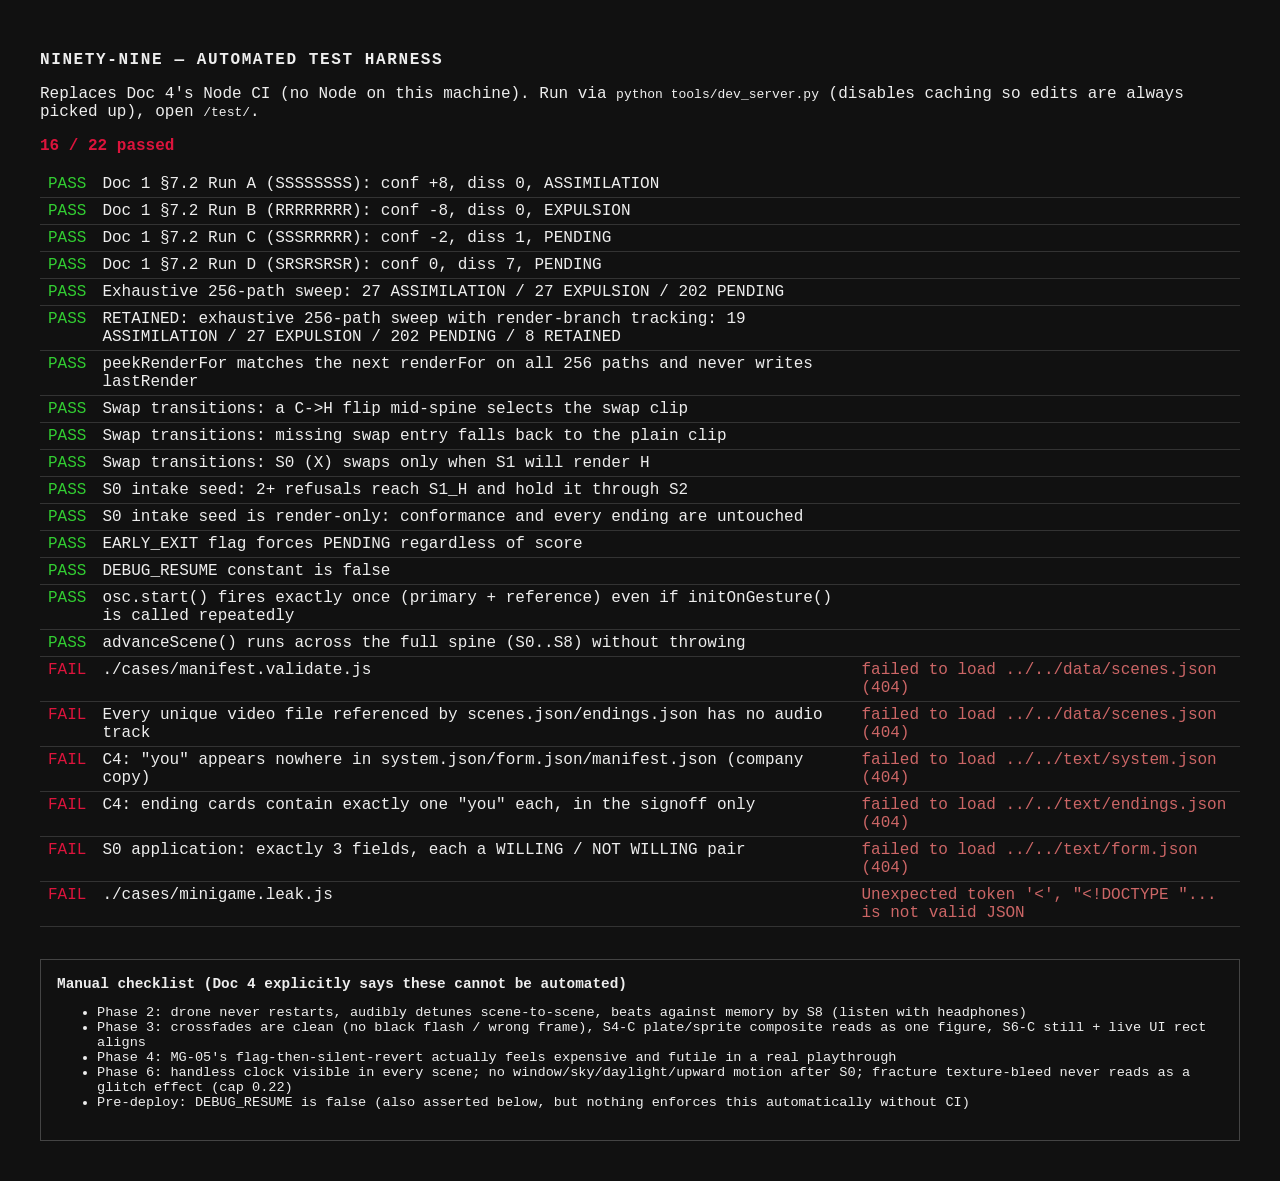
==== ninety-nine/test/index.html @ a59aff5e "Add ninety-nine game, design docs, Blender pipeline, and assets Co-Authored-By: Claude Opus 5.5 <nor" ====
<!doctype html>
<html lang="en">
<head>
  <meta charset="utf-8" />
  <title>NINETY-NINE — test harness</title>
  <style>
    body { font-family: 'Courier New', monospace; background: #111; color: #eee; padding: 2rem; }
    h1 { font-size: 1rem; text-transform: uppercase; letter-spacing: 0.1em; }
    table { margin-top: 1rem; }
    td { border-bottom: 1px solid #333; vertical-align: top; }
    .manual-checklist { margin-top: 2rem; padding: 1rem; border: 1px solid #444; }
    .manual-checklist h2 { font-size: 0.9rem; margin-top: 0; }
    .manual-checklist ul { font-size: 0.85rem; }
  </style>
</head>
<body>
  <h1>NINETY-NINE — automated test harness</h1>
  <p>Replaces Doc 4's Node CI (no Node on this machine). Run via <code>python tools/dev_server.py</code> (disables caching so edits are always picked up), open <code>/test/</code>.</p>
  <div id="results">Running...</div>

  <div class="manual-checklist">
    <h2>Manual checklist (Doc 4 explicitly says these cannot be automated)</h2>
    <ul>
      <li>Phase 2: drone never restarts, audibly detunes scene-to-scene, beats against memory by S8 (listen with headphones)</li>
      <li>Phase 3: crossfades are clean (no black flash / wrong frame), S4-C plate/sprite composite reads as one figure, S6-C still + live UI rect aligns</li>
      <li>Phase 4: MG-05's flag-then-silent-revert actually feels expensive and futile in a real playthrough</li>
      <li>Phase 6: handless clock visible in every scene; no window/sky/daylight/upward motion after S0; fracture texture-bleed never reads as a glitch effect (cap 0.22)</li>
      <li>Pre-deploy: DEBUG_RESUME is false (also asserted below, but nothing enforces this automatically without CI)</li>
    </ul>
  </div>

  <script type="module">
    import { renderResults, loadAndRunCase } from './harness.js';

    const cases = [
      './cases/logic.spine.js',
      './cases/audio.drone.js',
      './cases/manifest.validate.js',
      './cases/video.audiotrack.js',
      './cases/canon.text.js',
      './cases/minigame.leak.js'
    ];

    for (const path of cases) {
      await loadAndRunCase(path);
    }

    renderResults(document.getElementById('results'));
  </script>
</body>
</html>
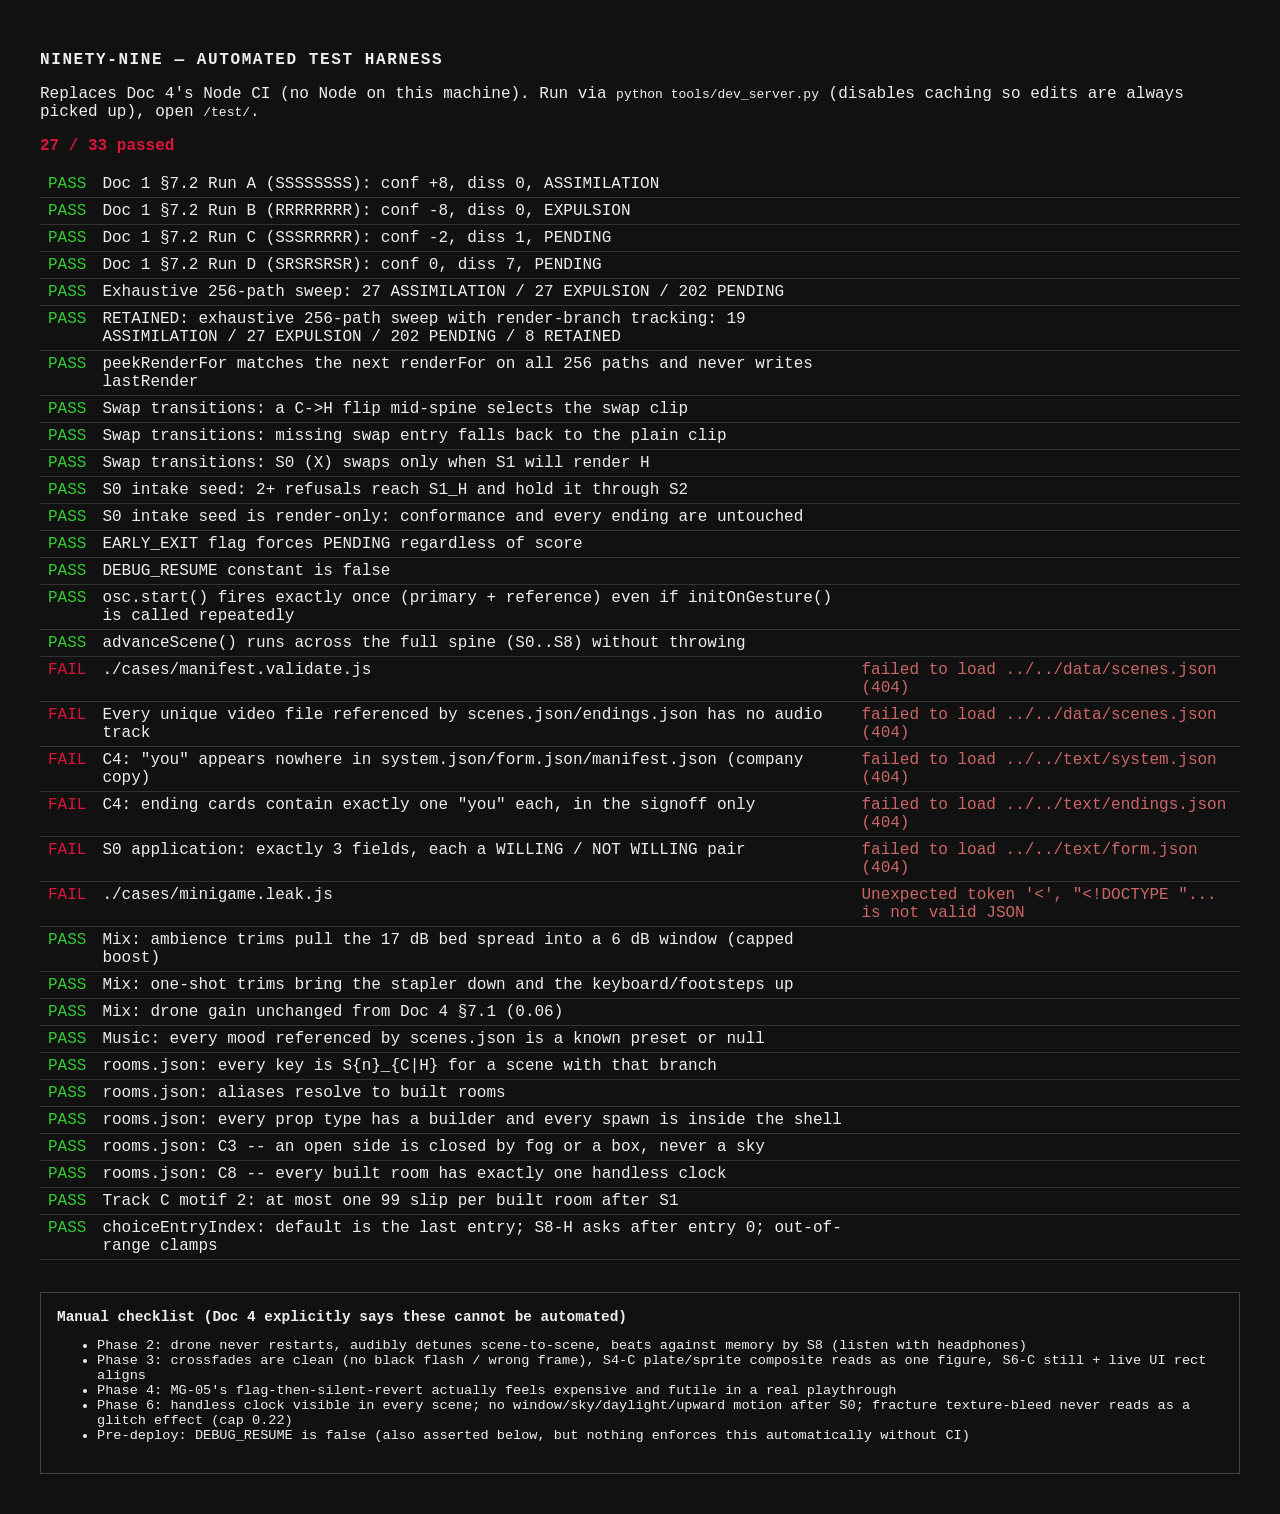
==== commit af63aba6: "Fix prologue video direction, audio mix, spine logic; add generative music and walkable 3D rooms Vid" ====
--- a/ninety-nine/test/index.html
+++ b/ninety-nine/test/index.html
@@ -38,7 +38,9 @@
       './cases/manifest.validate.js',
       './cases/video.audiotrack.js',
       './cases/canon.text.js',
-      './cases/minigame.leak.js'
+      './cases/minigame.leak.js',
+      './cases/audio.mix.js',
+      './cases/rooms.validate.js'
     ];
 
     for (const path of cases) {
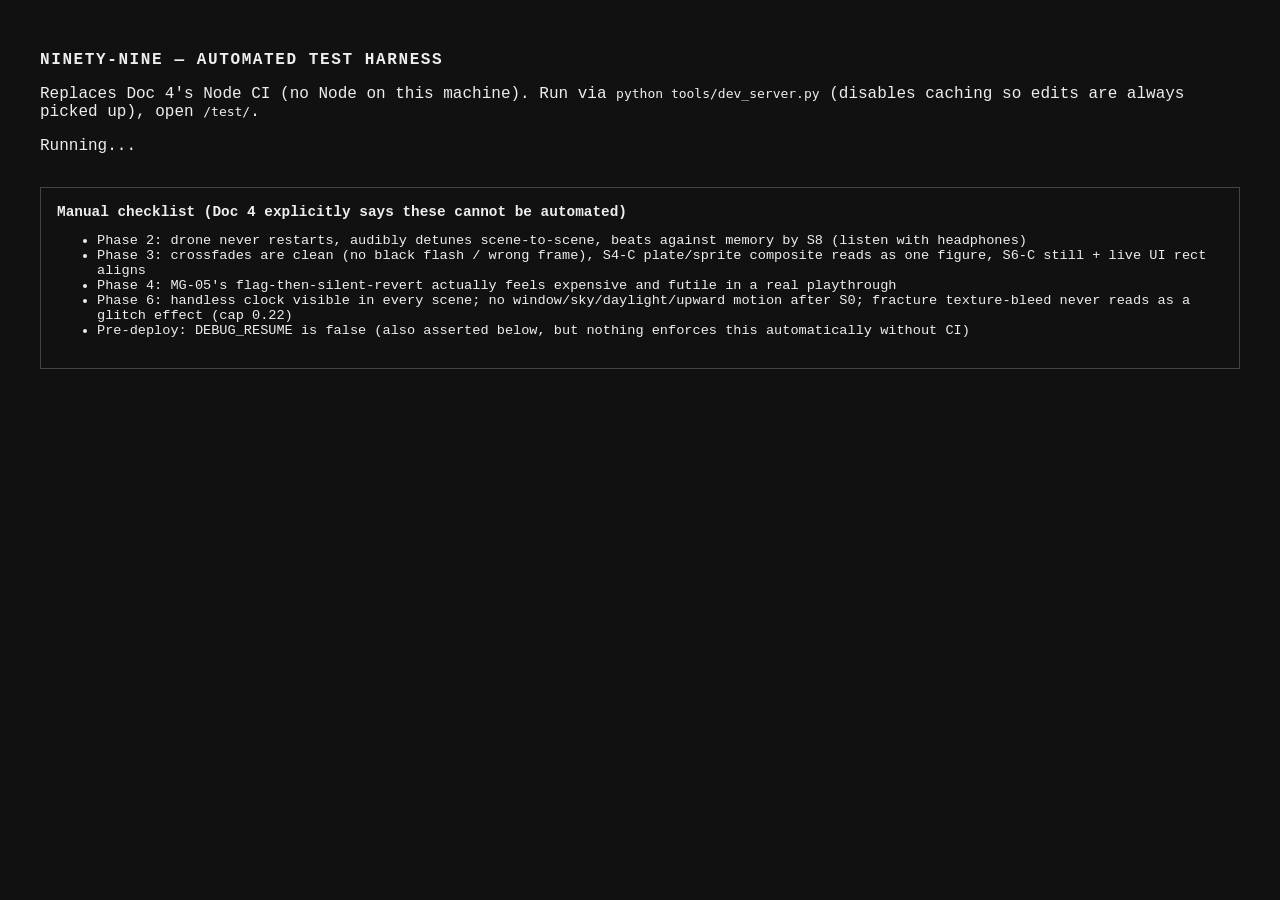
==== commit 776ad553: "Fix soft-loop race that clobbered transitions; compose render-flip transitions renderer.js: a choice" ====
--- a/ninety-nine/test/index.html
+++ b/ninety-nine/test/index.html
@@ -40,7 +40,8 @@
       './cases/canon.text.js',
       './cases/minigame.leak.js',
       './cases/audio.mix.js',
-      './cases/rooms.validate.js'
+      './cases/rooms.validate.js',
+      './cases/renderer.softloop.js'
     ];
 
     for (const path of cases) {
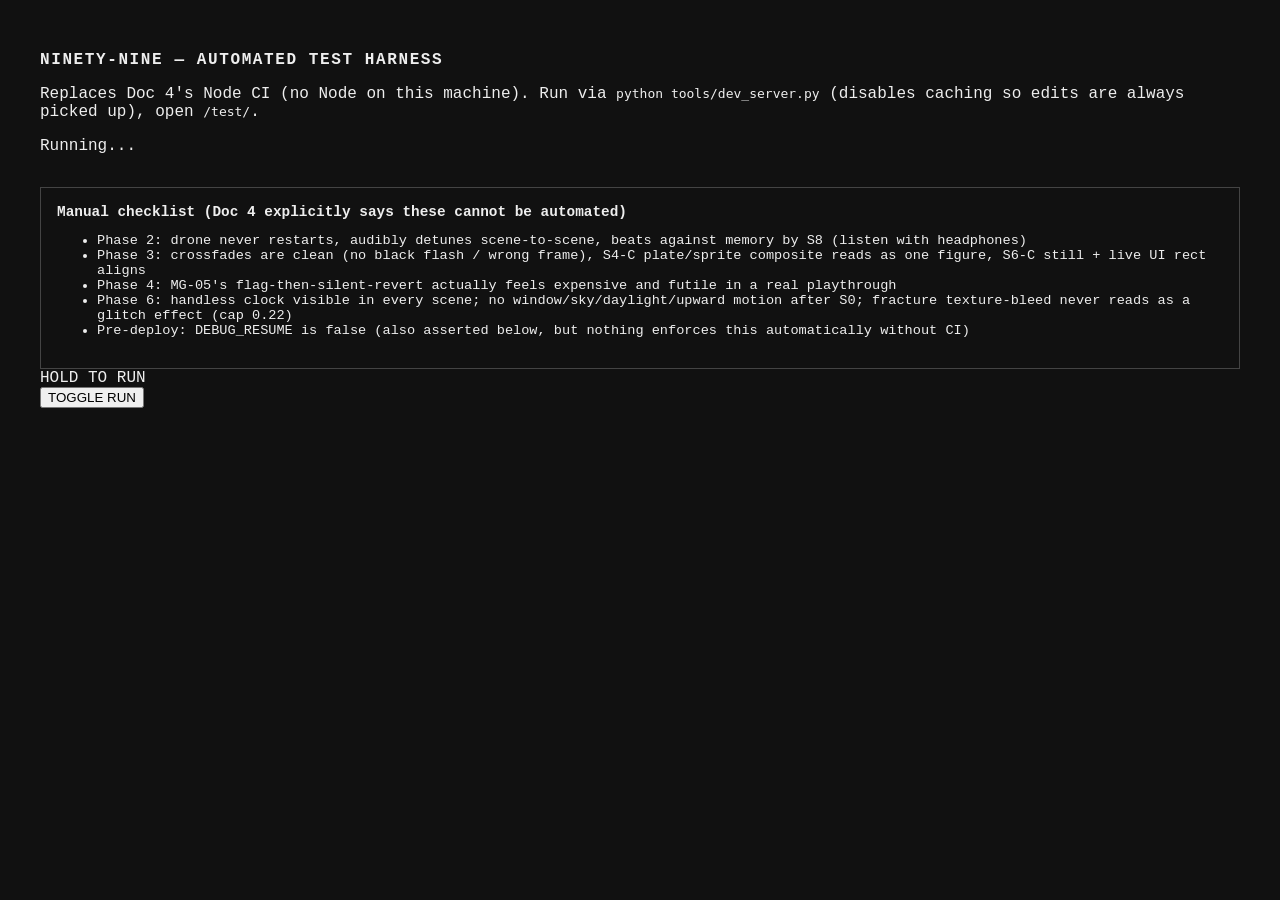
==== commit dc99f294: "Fix hold-to-run, revamp the 3D rooms, faststart the transition clips HOLD TO RUN (S6-H) and HOLD TO " ====
--- a/ninety-nine/test/index.html
+++ b/ninety-nine/test/index.html
@@ -37,8 +37,10 @@
       './cases/audio.drone.js',
       './cases/manifest.validate.js',
       './cases/video.audiotrack.js',
+      './cases/video.faststart.js',
       './cases/canon.text.js',
       './cases/minigame.leak.js',
+      './cases/minigame.hold.js',
       './cases/audio.mix.js',
       './cases/rooms.validate.js',
       './cases/renderer.softloop.js'
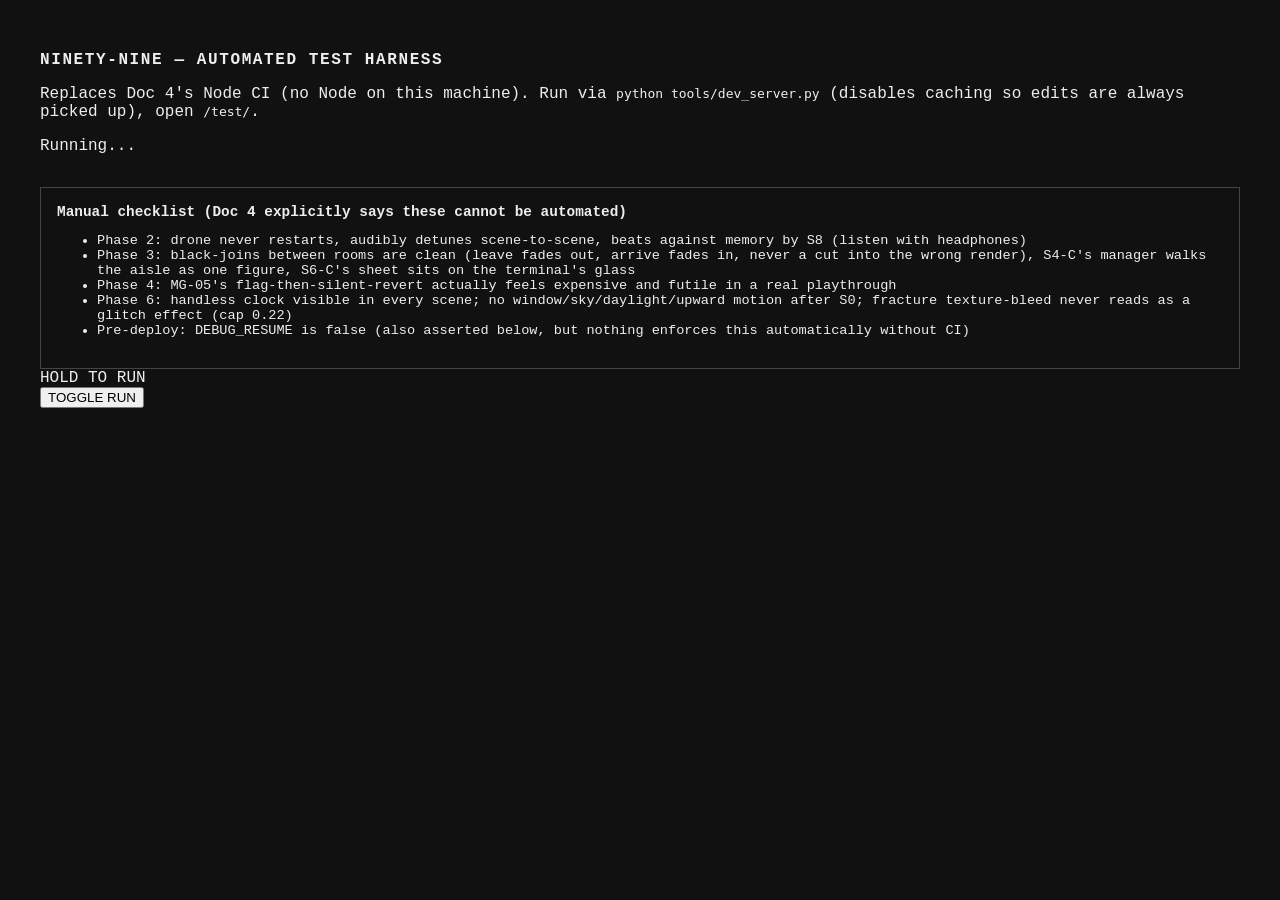
==== commit 0681d901: "Replace the AI video/still pipeline with live 3D sets and camera shots Every scene is now a three.js" ====
--- a/ninety-nine/test/index.html
+++ b/ninety-nine/test/index.html
@@ -22,7 +22,7 @@
     <h2>Manual checklist (Doc 4 explicitly says these cannot be automated)</h2>
     <ul>
       <li>Phase 2: drone never restarts, audibly detunes scene-to-scene, beats against memory by S8 (listen with headphones)</li>
-      <li>Phase 3: crossfades are clean (no black flash / wrong frame), S4-C plate/sprite composite reads as one figure, S6-C still + live UI rect aligns</li>
+      <li>Phase 3: black-joins between rooms are clean (leave fades out, arrive fades in, never a cut into the wrong render), S4-C's manager walks the aisle as one figure, S6-C's sheet sits on the terminal's glass</li>
       <li>Phase 4: MG-05's flag-then-silent-revert actually feels expensive and futile in a real playthrough</li>
       <li>Phase 6: handless clock visible in every scene; no window/sky/daylight/upward motion after S0; fracture texture-bleed never reads as a glitch effect (cap 0.22)</li>
       <li>Pre-deploy: DEBUG_RESUME is false (also asserted below, but nothing enforces this automatically without CI)</li>
@@ -36,14 +36,12 @@
       './cases/logic.spine.js',
       './cases/audio.drone.js',
       './cases/manifest.validate.js',
-      './cases/video.audiotrack.js',
-      './cases/video.faststart.js',
       './cases/canon.text.js',
       './cases/minigame.leak.js',
       './cases/minigame.hold.js',
       './cases/audio.mix.js',
       './cases/rooms.validate.js',
-      './cases/renderer.softloop.js'
+      './cases/stage.shots.js'
     ];
 
     for (const path of cases) {
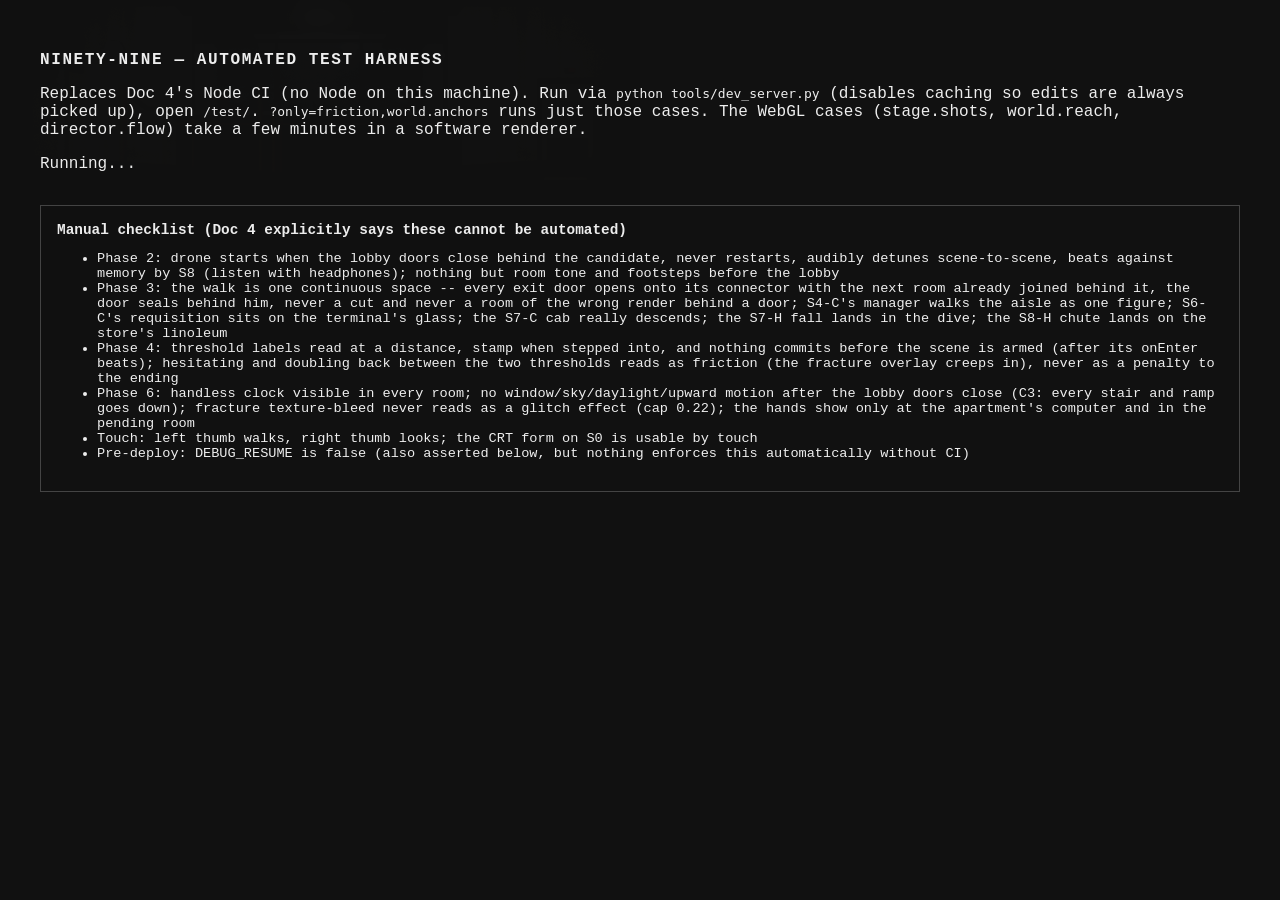
==== commit 962445de: "Port the test suite to the continuous walk; add headless runners The in-browser suite tested the cin" ====
--- a/ninety-nine/test/index.html
+++ b/ninety-nine/test/index.html
@@ -15,40 +15,51 @@
 </head>
 <body>
   <h1>NINETY-NINE — automated test harness</h1>
-  <p>Replaces Doc 4's Node CI (no Node on this machine). Run via <code>python tools/dev_server.py</code> (disables caching so edits are always picked up), open <code>/test/</code>.</p>
+  <p>Replaces Doc 4's Node CI (no Node on this machine). Run via <code>python tools/dev_server.py</code> (disables caching so edits are always picked up), open <code>/test/</code>. <code>?only=friction,world.anchors</code> runs just those cases. The WebGL cases (stage.shots, world.reach, director.flow) take a few minutes in a software renderer.</p>
   <div id="results">Running...</div>
 
   <div class="manual-checklist">
     <h2>Manual checklist (Doc 4 explicitly says these cannot be automated)</h2>
     <ul>
-      <li>Phase 2: drone never restarts, audibly detunes scene-to-scene, beats against memory by S8 (listen with headphones)</li>
-      <li>Phase 3: black-joins between rooms are clean (leave fades out, arrive fades in, never a cut into the wrong render), S4-C's manager walks the aisle as one figure, S6-C's sheet sits on the terminal's glass</li>
-      <li>Phase 4: MG-05's flag-then-silent-revert actually feels expensive and futile in a real playthrough</li>
-      <li>Phase 6: handless clock visible in every scene; no window/sky/daylight/upward motion after S0; fracture texture-bleed never reads as a glitch effect (cap 0.22)</li>
+      <li>Phase 2: drone starts when the lobby doors close behind the candidate, never restarts, audibly detunes scene-to-scene, beats against memory by S8 (listen with headphones); nothing but room tone and footsteps before the lobby</li>
+      <li>Phase 3: the walk is one continuous space -- every exit door opens onto its connector with the next room already joined behind it, the door seals behind him, never a cut and never a room of the wrong render behind a door; S4-C's manager walks the aisle as one figure; S6-C's requisition sits on the terminal's glass; the S7-C cab really descends; the S7-H fall lands in the dive; the S8-H chute lands on the store's linoleum</li>
+      <li>Phase 4: threshold labels read at a distance, stamp when stepped into, and nothing commits before the scene is armed (after its onEnter beats); hesitating and doubling back between the two thresholds reads as friction (the fracture overlay creeps in), never as a penalty to the ending</li>
+      <li>Phase 6: handless clock visible in every room; no window/sky/daylight/upward motion after the lobby doors close (C3: every stair and ramp goes down); fracture texture-bleed never reads as a glitch effect (cap 0.22); the hands show only at the apartment's computer and in the pending room</li>
+      <li>Touch: left thumb walks, right thumb looks; the CRT form on S0 is usable by touch</li>
       <li>Pre-deploy: DEBUG_RESUME is false (also asserted below, but nothing enforces this automatically without CI)</li>
     </ul>
   </div>
 
   <script type="module">
-    import { renderResults, loadAndRunCase } from './harness.js';
+    import { renderResults, loadAndRunCase, getResults } from './harness.js';
 
     const cases = [
       './cases/logic.spine.js',
+      './cases/friction.js',
+      './cases/world.anchors.js',
       './cases/audio.drone.js',
       './cases/manifest.validate.js',
       './cases/canon.text.js',
-      './cases/minigame.leak.js',
-      './cases/minigame.hold.js',
       './cases/audio.mix.js',
       './cases/rooms.validate.js',
-      './cases/stage.shots.js'
+      './cases/stage.shots.js',
+      './cases/world.reach.js',
+      './cases/director.flow.js'
     ];
 
-    for (const path of cases) {
+    // ?only=friction,world.anchors runs just those cases (tools/run_tests.cjs passes it through)
+    const only = (new URLSearchParams(location.search).get('only') || '').split(',').map((s) => s.trim()).filter(Boolean);
+    const selected = only.length ? cases.filter((p) => only.some((o) => p.endsWith(`/${o}.js`) || p.endsWith(`/${o}`))) : cases;
+
+    window.__TEST_LIVE__ = getResults(); // live, for tools/run_tests.cjs's progress lines
+    for (const path of selected) {
       await loadAndRunCase(path);
     }
 
     renderResults(document.getElementById('results'));
+    const all = getResults();
+    const passed = all.filter((r) => r.pass).length;
+    window.__TEST_RESULTS__ = { passed, failed: all.length - passed, results: all.map((r) => ({ ...r })) };
   </script>
 </body>
 </html>
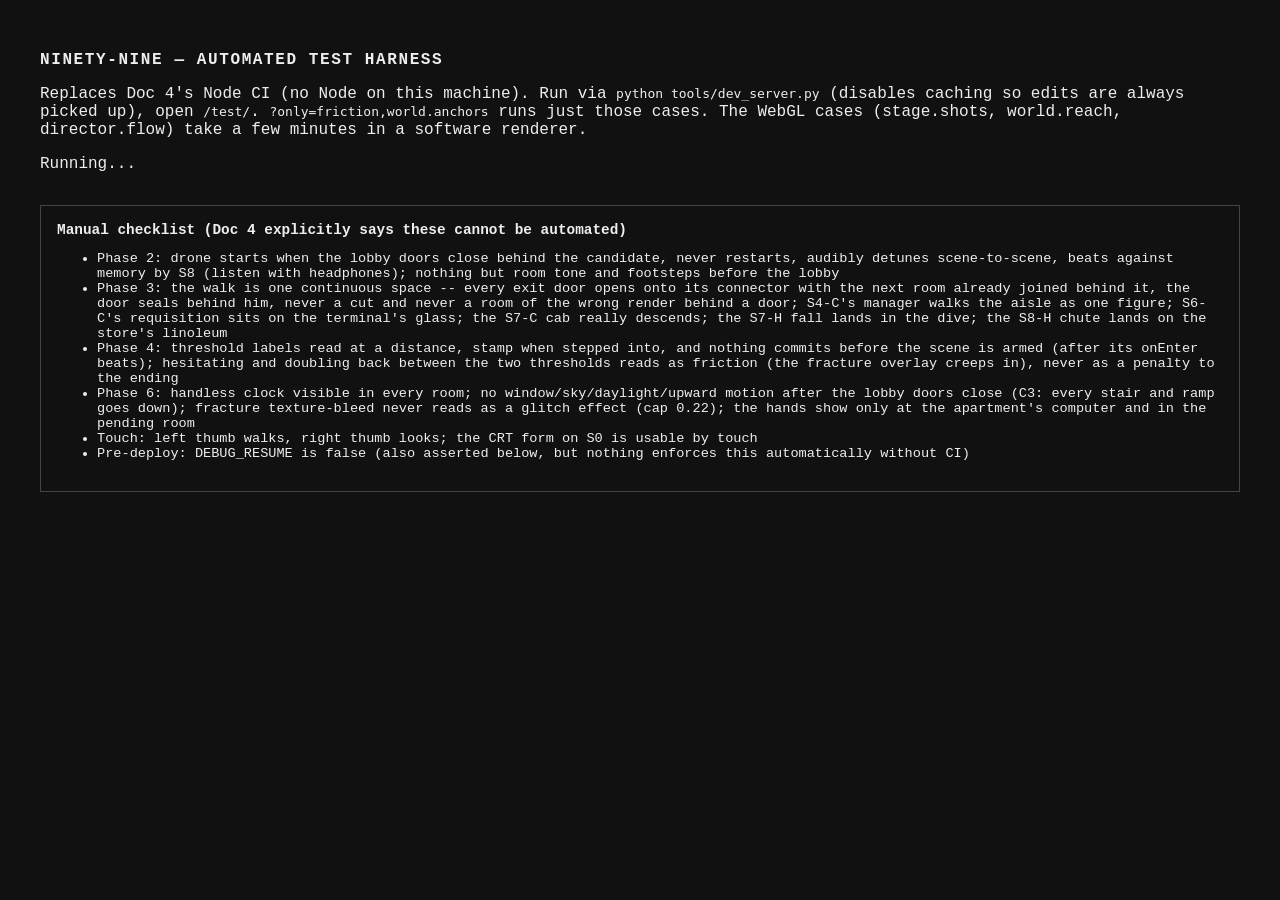
==== commit 2b4e599f: "S4: the manager driven 20 m ahead, the aisle that closes behind him, the door that opens for stillne" ====
--- a/ninety-nine/test/index.html
+++ b/ninety-nine/test/index.html
@@ -44,7 +44,8 @@
       './cases/rooms.validate.js',
       './cases/stage.shots.js',
       './cases/world.reach.js',
-      './cases/director.flow.js'
+      './cases/director.flow.js',
+      './cases/director.s4.js'
     ];
 
     // ?only=friction,world.anchors runs just those cases (tools/run_tests.cjs passes it through)
